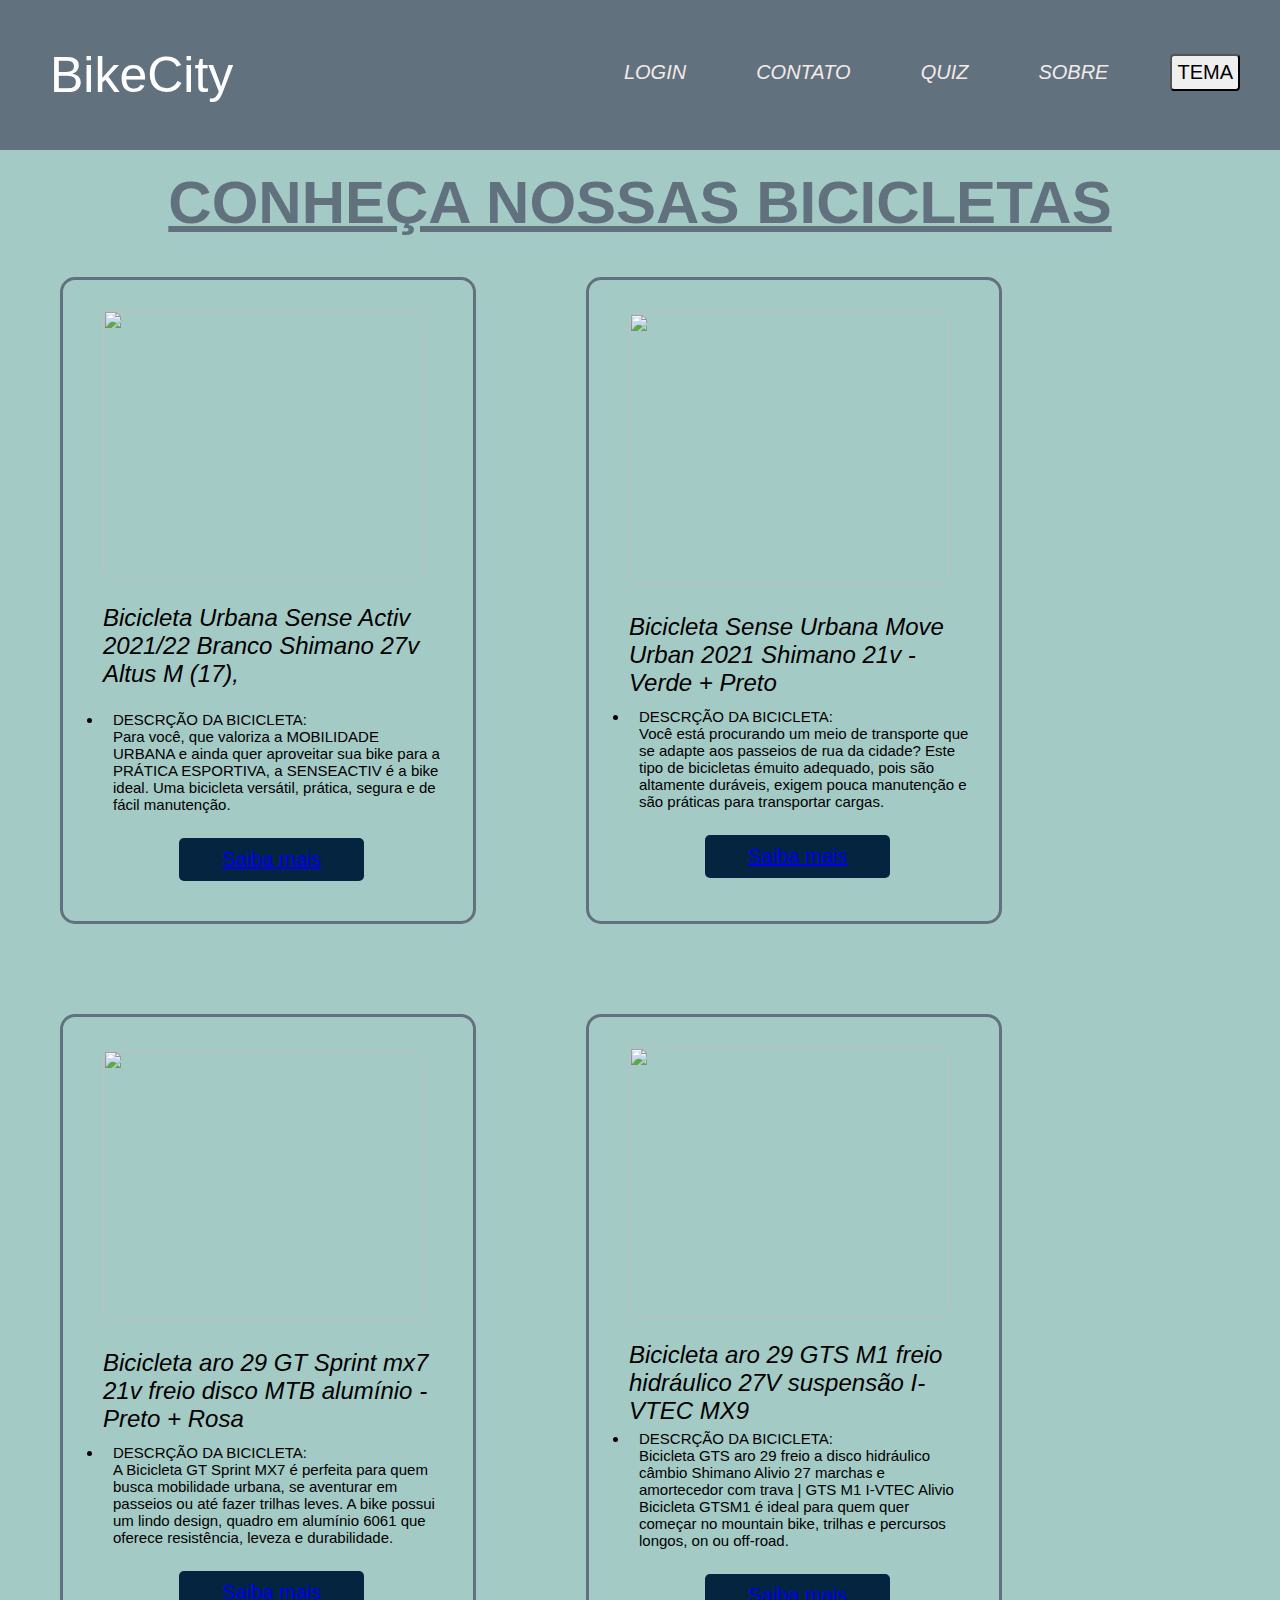
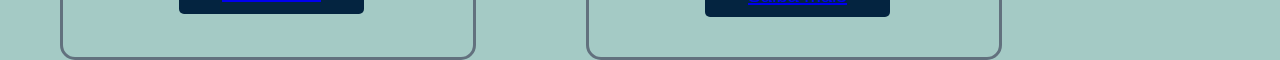
==== index.html @ f9fcc95d "index.html foi editado por Gustavo e Leonardo Barbosa." ====
<!DOCTYPE html>
<html lang="pt-br">

<head>
  <meta charset="UTF-8">
  <meta name="viewport" content="width=device-width, initial-scale=1.0">
  <title>Bikecity</title>
  <link rel="preconnect" href="https://fonts.googleapis.com">
  <link rel="preconnect" href="https://fonts.gstatic.com" crossorigin>
  <link

  <link rel="stylesheet" href="./src/css/style.css">
</head>

<body>
  <header id="menu-header">
    <a href="./index.html" id="bikecity">BikeCity</a>
    <nav id="menu-nav">
      <ul>
        <li>
          <a href="./login.html">Login</a>
        </li>
        <li>
          <a href="./contato.html">Contato</a>
        </li>
        <li>
          <a href="./quiz.html">Quiz</a>
        </li>
        <li>
          <a href="./sobre.html">Sobre</a>
        </li>
        <li>
          <button id="btn-color" onclick="changeBackground()">TEMA</img></button>
        </li>
      </ul>
    </nav>
  </header><br>
  <main>
    <div id="todos-produtos">
      <h2 id="titulo-produtos">CONHEÇA NOSSAS BICICLETAS</h2>
      <div id="container">
        <nav id="produto">
          <section id="bike">
            <img id="slideshowImage1" src="">
          </section>
          <p>
            Bicicleta Urbana Sense Activ 2021/22 Branco Shimano 27v Altus M (17),
          </p><br>
          <li> DESCRÇÃO DA BICICLETA:<br>
            Para você, que valoriza a MOBILIDADE URBANA e ainda quer aproveitar sua bike para a PRÁTICA ESPORTIVA, a SENSEACTIV é a bike ideal. Uma bicicleta versátil, prática, segura e de fácil manutenção.
            <a href="./contato.html" class="button">Saiba mais</a>
          </li>
        </nav>
        <nav id="produto">
          <section id="bike">
            <img id="slideshowImage2" src="" class="imagens-produto">
          </section>
          <p>
            Bicicleta Sense Urbana Move Urban 2021 Shimano 21v - Verde + Preto
          </p>
          <li> DESCRÇÃO DA BICICLETA:<br>
            Você está procurando um meio de transporte que se adapte aos passeios de rua da cidade? Este tipo de bicicletas émuito adequado, pois são altamente duráveis, exigem pouca manutenção e são práticas para transportar cargas.
            <a href="./contato.html" class="button">Saiba mais</a>
          </li>
        </nav>
        <nav id="produto">
          <section id="bike">
            <img id="slideshowImage3" src="">
          </section>
          <p>
            Bicicleta aro 29 GT Sprint mx7 21v freio disco MTB alumínio - Preto + Rosa
          </p>
          <li> DESCRÇÃO DA BICICLETA:<br>
            A Bicicleta GT Sprint MX7 é perfeita para quem busca mobilidade urbana, se aventurar em passeios ou até fazer trilhas leves. A bike possui um lindo design, quadro em alumínio 6061 que oferece resistência, leveza e durabilidade.
            <a href="./contato.html" class="button">Saiba mais</a>
          </li>
        </nav>
        <nav id="produto">
          <section id="bike">
            <img id="slideshowImage4" src="">
          </section>
          <p>
            Bicicleta aro 29 GTS M1 freio hidráulico 27V suspensão I-VTEC MX9
          </p>
          <li> DESCRÇÃO DA BICICLETA:<br>
            Bicicleta GTS aro 29 freio a disco hidráulico câmbio Shimano Alivio 27 marchas e amortecedor com trava | GTS M1 I-VTEC Alivio Bicicleta GTSM1 é ideal para quem quer começar no mountain bike, trilhas e percursos longos, on ou off-road.<br>
            <a href="./contato.html" class="button">Saiba mais</a>
          </li>
        </nav>
      </div>
    </div>
  </main>

<!--script interno-->

  <script>
    alert("Seja Bem-Vindo")
  </script>

  <!--script externo-->
  <script src="./src/script.js"></script>
</body>

</html>
---- src/css/style.css ----
*{
  margin: 0;
  padding: 0;
}

p{
  margin-top: 20px;
  font-size: 24px;
  font-style: italic;
  font-family: "Barlow", sans-serif;
}
li{
  font-family: "Barlow", sans-serif;
  font-size: 15px;
  margin-top: -5px;
  padding: 10px;
}
#menu-header{
  z-index: 2;
  width: 100%;
  height: 150px;
  display: flex;
  position: fixed;
  justify-content: space-between;
  align-items: center;
  background-color: #62717e ;
  color: 

/*cores que estou pensando*/
rgb(117, 141, 160) /*background*/
#5F85BA
rgb(34, 50, 75) /*header*/
#062d50
rgb(55, 17, 77) /*background*/
whitesmoke /*header*/

white /*background*/
whitesmoke /*header*/

/*cores que estao sendo usadas*/
  #DFB6B2
  #042440
  #959EC9
  #673772
  #b95987
  #1bd6cd
}
#menu-nav ul li{
  list-style: none;
  display: inline-flex; /*coloca tudio em uma linha unica */
  padding-right: 40px;
}

#menu-nav ul li a{
  text-decoration: none;
  text-transform: uppercase;
  color: rgb(243, 234, 234);
  padding: 8px;
  transition: 0.4s ease-in-out;
  border-radius: 5px;
  font-family: "Barlow", sans-serif;
  font-style: italic;
  font-size: 20px;
  justify-content: center;
  align-items: center;
}
#menu-nav ul li a:hover{
  color:rgb(255, 255, 255);
  transform: scale(1.1);
}
#slideshowImage1{
  height: 270px;
  width: 320px;
  margin-top: 10px;
  border-radius: 6px;
}
#slideshowImage2{
  height: 270px;
  width: 320px;
  margin-top: 10px;
  border-radius: 6px;
}
#slideshowImage3{
  height: 270px;
  width: 320px;
  margin-top: 10px;
  border-radius: 6px;
}
#slideshowImage4{
  height: 270px;
  width: 320px;
  margin-top: 10px;
  border-radius: 6px;
  justify-content:flex-start  ;
}
#bikecity{
  font-family: "Barlow", sans-serif;
  text-decoration: unset;
  font-weight: 500;
  font-size: 50px;
  padding-left: 10px;
  color: white ;
  margin-left: 40px;
  align-items: center;
  justify-content: center;
}
#btn-color{
  padding: 5px;
  font-family: "Barlow", sans-serif;
  font-size: 20px;
  border-radius: 4px;
}
body{
  background-color: #a4cac5;
  height: 100vh;
  width: 100%;
}
#tema{
  width: 30px;
  height: 20px;
}
main{
  padding-top: 150px;
}
#bike{
  align-items: center;
  justify-content: center;
}
#imagens-produto{
  height: 100px;
  width: auto;
}
#produto{
  display: grid;
  width: 350px;
  margin-left: 60px;
  margin-top: 40px;
  justify-content: center;
  align-items: center;
  border: solid #62717e 3px;
  border-radius: 15px;
  overflow:auto;
  padding: 20px 20px 30px 40px;
}
#todos-produtos{
  justify-content: space-between;
}
#titulo-produtos{
  justify-content: center;
  align-items: center;
  display: flex;
  text-decoration: underline;
  font-family: "Barlow", sans-serif;
  font-size: 60px;
  color: #62717e;
}
.button{
  justify-content: center;
  align-items: center;
  display: flex;
  width: 50%;
  margin-top: 25px;
  margin-left: 20%;
  padding: 10px;
  font-size: 20px;
  background-color: #042440;
  border-radius: 5px;
}
#container{
  display: flex;
  flex-wrap: wrap;
  gap: 50px;
}
#usuario{
  margin-left: 30px;
}
#senha{
  margin-left: 33px;
}
#login{
  margin-top: 70px;
  display: flex;
  justify-content: center;
  align-items: center;
}
#formulario-login{
  width: 500px;
  background-color: #042440;
  padding: 40px;
  border-radius: 10px;
  color: #fdfdfd;
  font-variant:inherit;
  padding-right: 50px;
}
input{
  width: 200px;
  height: 30px;
  border-radius: 5px;
  margin: 20px;
  font-family: "Barlow", sans-serif;
  padding-left: 20px;
  font-size: 18px ;
  background-color: #062d50;
  border: 1px solid;
}
#btn-login{
  margin-top: 25px;
  margin-left: 220px;
  display: flex;
  justify-content: center;
  align-items: center;
  padding: 7px;
  border-radius: 4px ;
  font-size: 20px;
  font-family: "Barlow", sans-serif;
  background-color:#511375 ;
  border-style: none;
}
#titulo-login{
  margin-top: 140px;
  font-family: "Barlow", sans-serif;
  justify-content: center;
  align-items: center;
  display: flex;
  color: rgb(0, 0, 0);
  font-size: 70px;
}
#Login-legend{
  font-size: 30px;
  margin-bottom: px;
  background-color: #050e25;
  margin: -60px 180px 0 170px;
  padding: 10px;
  border-radius: 15px;
  display: flex;
  justify-content: center;
  align-items: center;
  font-family: "Barlow", sans-serif;
}
#quiz-titulo{
  margin-top: 180px;
  font-family: "Barlow", sans-serif;
  justify-content: center;
  align-items: center;
  display: flex;
  color: rgb(0, 0, 0);
  font-size: 70px;
}
#quiz{
  justify-content: center;
  align-items: center;
  font-family: "Barlow", sans-serif;
  color:#62717e ;
  background-color: #042440;
  border-radius: 8px;
  font-size: 50px;
  padding: 35px 60px 35px 60px;
}
#quiz-div{
  margin-top: 60px;
  display: flex;
  justify-content: center;
  align-items: center;
}
#div-resposta{
  margin-top: 110px;
  display: flex;
  justify-content: center;
  align-items: center;
  width: 1200px;
  height: 500px;
  margin-left: 100px;
}
#resposta-quiz{
  width: 1300px;
  height: 500px;
}
#tabela-pontuacao{
  display: flex;
  justify-content: center;
  align-items: center;
  margin-left: 1300px;
  margin-top: -560px;
}
#pontuacao{
  width: 600px;
  height: 300px;
}
#formulario-contato{
  margin-top: 50px;
  display: flex;
  justify-content: center;
  align-items: center;
  font-family: "Barlow", sans-serif;
}
#contato-titulo{
  margin-top: 180px;
  display: flex;
  justify-content: center;
  align-items: center;
  font-family: "Barlow", sans-serif;
  font-size: 70px;
}
#contato-texto{
  font-size: 30px;
  margin-left: 80px;
  background-color: #050e25;
  padding: 10px 30px 10px 30px;
  border-radius: 15px;
}
#fieldset{
  padding: 40px 90px;
  background-color: #042440;
  border: solid #042440 2px ;
  border-radius: 10px;
  color: #fdfdfd;
  font-variant:inherit;
  font-size: 20px;
}
#enviar{
  margin-top: 20px;
  margin-left: 130px;
  padding: 6px;
  border-radius: 4px ;
  font-size: 20px;
  font-family: "Barlow", sans-serif;
  border-style: none;
  background-color:#420a63 ;
}
#titulo-sobre{
  margin-top: 180px;
  font-family: "Barlow", sans-serif;
  justify-content: center;
  align-items: center;
  display: flex;
  color: rgb(0, 0, 0);
  font-size: 120px;
}
#sobre-div{
  display: flex;
  justify-content: center;
  align-items: center;
  padding: 80px 200px 0 200px;
}
#texto-sobre{
  font-size: 20px;
margin: 30px;
}
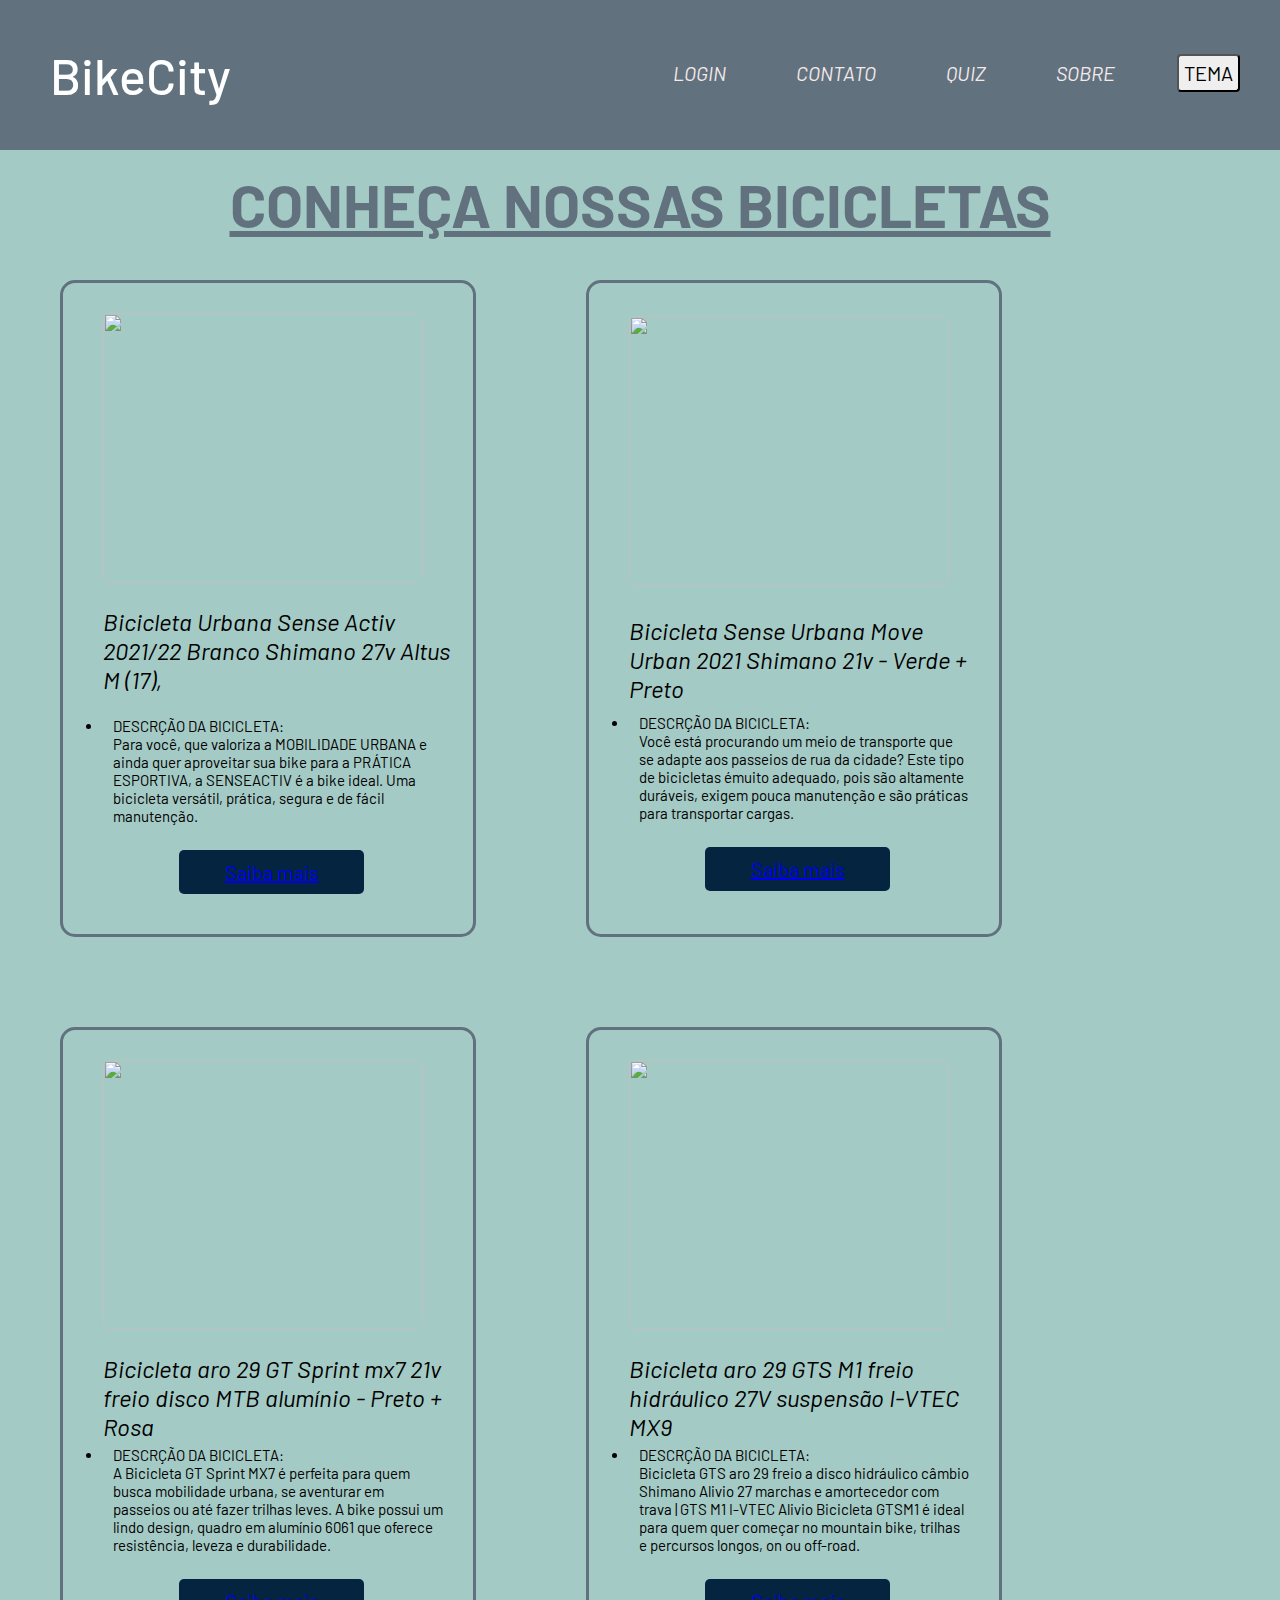
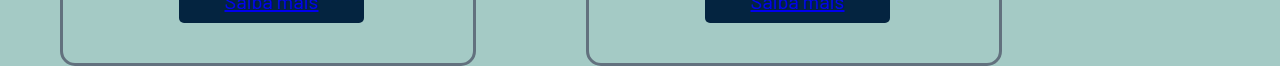
==== commit d52b6eaf: "CP 2 geral.final comitado pelo Yuri Pessoa. (Edit)" ====
--- a/index.html
+++ b/index.html
@@ -8,7 +8,8 @@
   <link rel="preconnect" href="https://fonts.googleapis.com">
   <link rel="preconnect" href="https://fonts.gstatic.com" crossorigin>
   <link
-
+  href="https://fonts.googleapis.com/css2?family=Barlow:ital,wght@0,100;0,200;0,300;0,400;0,500;0,600;0,700;0,800;0,900;1,100;1,200;1,300;1,400;1,500;1,600;1,700;1,800;1,900&display=swap"
+  rel="stylesheet">
   <link rel="stylesheet" href="./src/css/style.css">
 </head>
 
